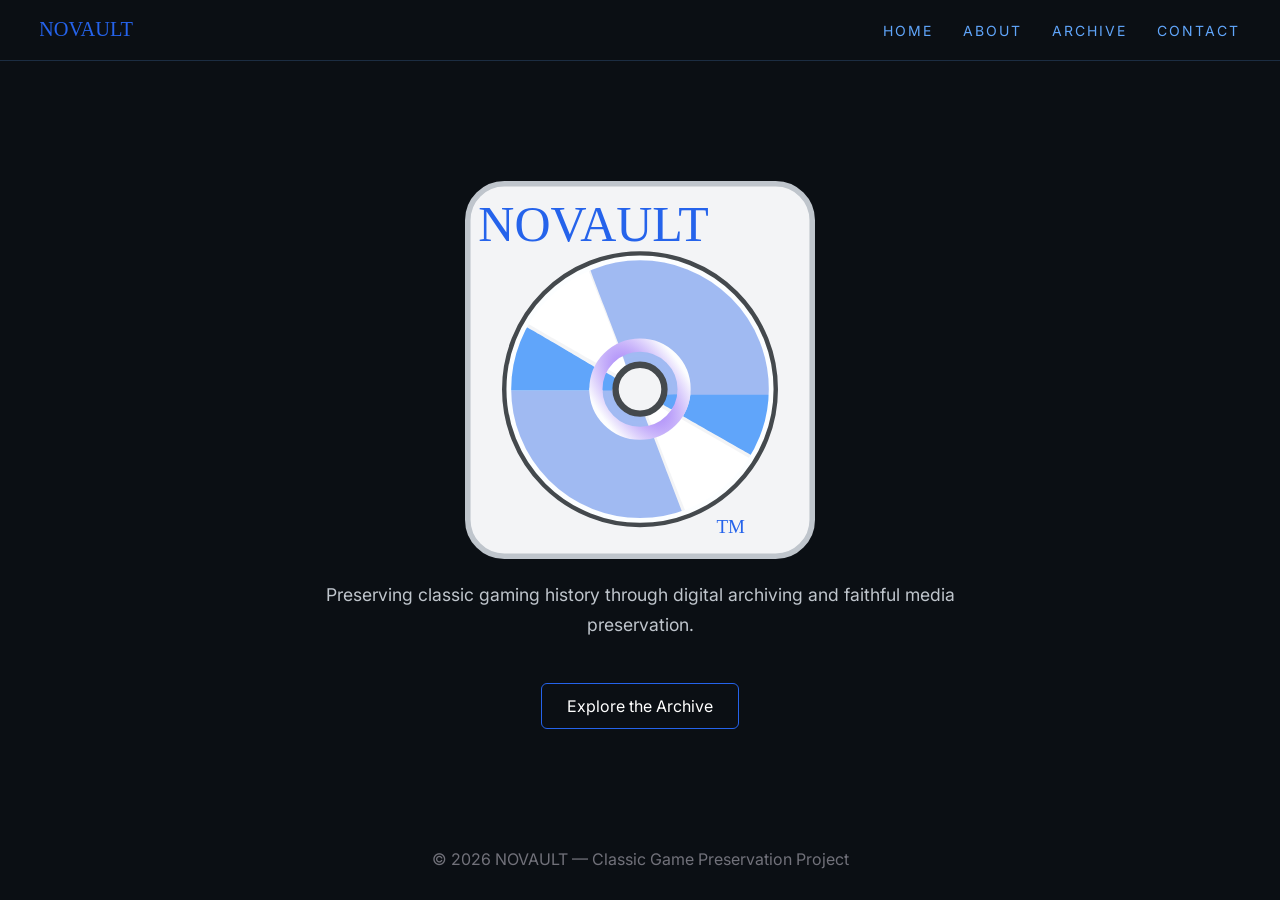
==== index.html @ 8feb1631 "Initial NOVAULT website version 1.0" ====
<!DOCTYPE html>
<html lang="en">

<head>
<meta charset="UTF-8">
<meta name="viewport" content="width=device-width, initial-scale=1.0">

<title>NOVAULT</title>

<link rel="preconnect" href="https://fonts.googleapis.com">
<link rel="preconnect" href="https://fonts.gstatic.com" crossorigin>
<link href="https://fonts.googleapis.com/css2?family=Inter:wght@400;500;700&family=Space+Grotesk:wght@500;700&display=swap" rel="stylesheet">

<link rel="stylesheet" href="style.css">
<link rel="icon" type="image/svg+xml" href="assets/images/favicon.svg">

</head>


<body>

<nav class="navbar">

    <a href="index.html" class="brand">
        <img src="assets/images/logo-menu.svg" alt="NOVAULT">
    </a>

    <div class="links">
        <a href="index.html">HOME</a>
        <a href="about.html">ABOUT</a>
        <a href="archive.html">ARCHIVE</a>
        <a href="contact.html">CONTACT</a>
    </div>

</nav>

<section class="hero">

<img src="assets/images/logo.svg" alt="NOVAULT Logo" class="logo">

<p>
Preserving classic gaming history through digital archiving
and faithful media preservation.
</p>

<a href="archive.html" class="button">
Explore the Archive
</a>

</section>


<footer>
© 2026 NOVAULT — Classic Game Preservation Project
</footer>


</body>

</html>
---- style.css ----
body {
    margin: 0;
    background: #0B0F14;
    color: #F3F4F6;
    font-family: "Inter", sans-serif;
    text-align: center;
}


/* NAVBAR */

.navbar {
    display: flex;
    justify-content: space-between;
    align-items: center;

    padding: 20px 40px;

    border-bottom: 1px solid rgba(96,165,250,0.2);
}


.brand img {
    width: 130px;
    height: auto;
}


.links {
    display: flex;
    gap: 30px;
}


.links a {
    color: #60A5FA;
    text-decoration: none;

    letter-spacing: 2px;
    font-size: 14px;
}


.links a:hover {
    color: white;
}


/* HOME / CONTENT */

.hero {
    max-width: 700px;
    margin: 120px auto;
}


.logo {
    width: 350px;
    max-width: 80%;
    height: auto;
}


h1 {
    font-family: "Space Grotesk", sans-serif;
    font-size: 4rem;
    letter-spacing: 5px;
    color: #60A5FA;
}

h2, h3 {
    font-family: "Space Grotesk", sans-serif;
}


p {
    color: #BFC5CC;
    line-height: 1.7;
    font-size: 1.1rem;
}


/* BUTTON */

.button {
    display: inline-block;

    margin-top: 25px;
    padding: 12px 25px;

    border: 1px solid #2563EB;

    color: white;
    text-decoration: none;

    border-radius: 6px;
}


.button:hover {
    background: #2563EB;
}


/* ARCHIVE CARD */

.archive-card {

    margin: 40px auto;
    padding: 30px;

    max-width: 500px;

    border: 1px solid rgba(96,165,250,0.3);

    background: rgba(255,255,255,0.03);

    border-radius: 10px;

}


.archive-card h2 {
    color: #60A5FA;
}


.archive-card p {
    line-height: 2;
}


/* FOOTER */

footer {

    margin-top: 100px;

    color: #71717A;

}

/* Archive Card Redesign */

.archive-card {
    margin: 40px auto;
    padding: 30px;
    max-width: 650px;
    border: 1px solid rgba(96,165,250,0.3);
    background: rgba(255,255,255,0.03);
    border-radius: 12px;
    text-align: left;
}

.archive-header span {
    color: #93C5FD;
    font-size: 0.8rem;
    letter-spacing: 2px;
}

.archive-header h2 {
    color: #60A5FA;
    margin: 5px 0 20px;
    font-size: 1.8rem;
}

.archive-content {
    display: flex;
    gap: 25px;
    align-items: flex-start;
}

.cover-placeholder {
    width: 180px;
    height: 240px;
    background: rgba(255,255,255,0.05);
    border: 1px solid rgba(96,165,250,0.2);
    border-radius: 8px;
    display: flex;
    align-items: center;
    justify-content: center;
    color: #71717A;
    font-size: 0.9rem;
    letter-spacing: 1px;
}

.archive-info h3 {
    color: #F3F4F6;
    margin-top: 0;
    margin-bottom: 20px;
}

.archive-info p {
    margin: 8px 0;
}

.archive-info strong {
    color: #93C5FD;
}

.status-preserved {
    display: inline-block;
    margin-top: 20px;
    padding: 6px 14px;
    border: 1px solid #22C55E;
    border-radius: 20px;
    color: #22C55E;
    font-size: 0.85rem;
    letter-spacing: 2px;
    font-weight: bold;
}

.game-cover {
    width: 180px;
    height: 240px;
    object-fit: cover;
    border-radius: 8px;
    border: 1px solid rgba(96,165,250,0.2);
}

/* ABOUT PAGE */


.about-page {

    max-width: 900px;

    margin: 100px auto;

    padding: 0 20px;

    text-align: left;

}



.about-header span {

    color: #93C5FD;

    font-size: 0.85rem;

    letter-spacing: 3px;

}



.about-header h1 {

    margin-top: 10px;

    margin-bottom: 60px;

}




.about-content h2 {

    margin-top: 50px;

    margin-bottom: 15px;

    color: #60A5FA;

    font-family: "Space Grotesk", sans-serif;

    letter-spacing: 1px;

}



.about-content p {

    max-width: 750px;

    line-height: 1.9;

}

/* CONTACT PAGE */


.contact-page {

    max-width: 900px;

    margin: 100px auto;

    padding: 0 20px;

    text-align: left;

}



.contact-header span {

    color: #93C5FD;

    font-size: 0.85rem;

    letter-spacing: 3px;

}



.contact-header h1 {

    margin-top: 10px;

    margin-bottom: 60px;

}




.contact-content h2 {

    margin-top: 45px;

    margin-bottom: 15px;

    color: #60A5FA;

    font-family: "Space Grotesk", sans-serif;

}



.contact-content p {

    line-height: 1.9;

}




.contact-link {

    color: #93C5FD;

    text-decoration: none;

}



.contact-link:hover {

    color: white;

}
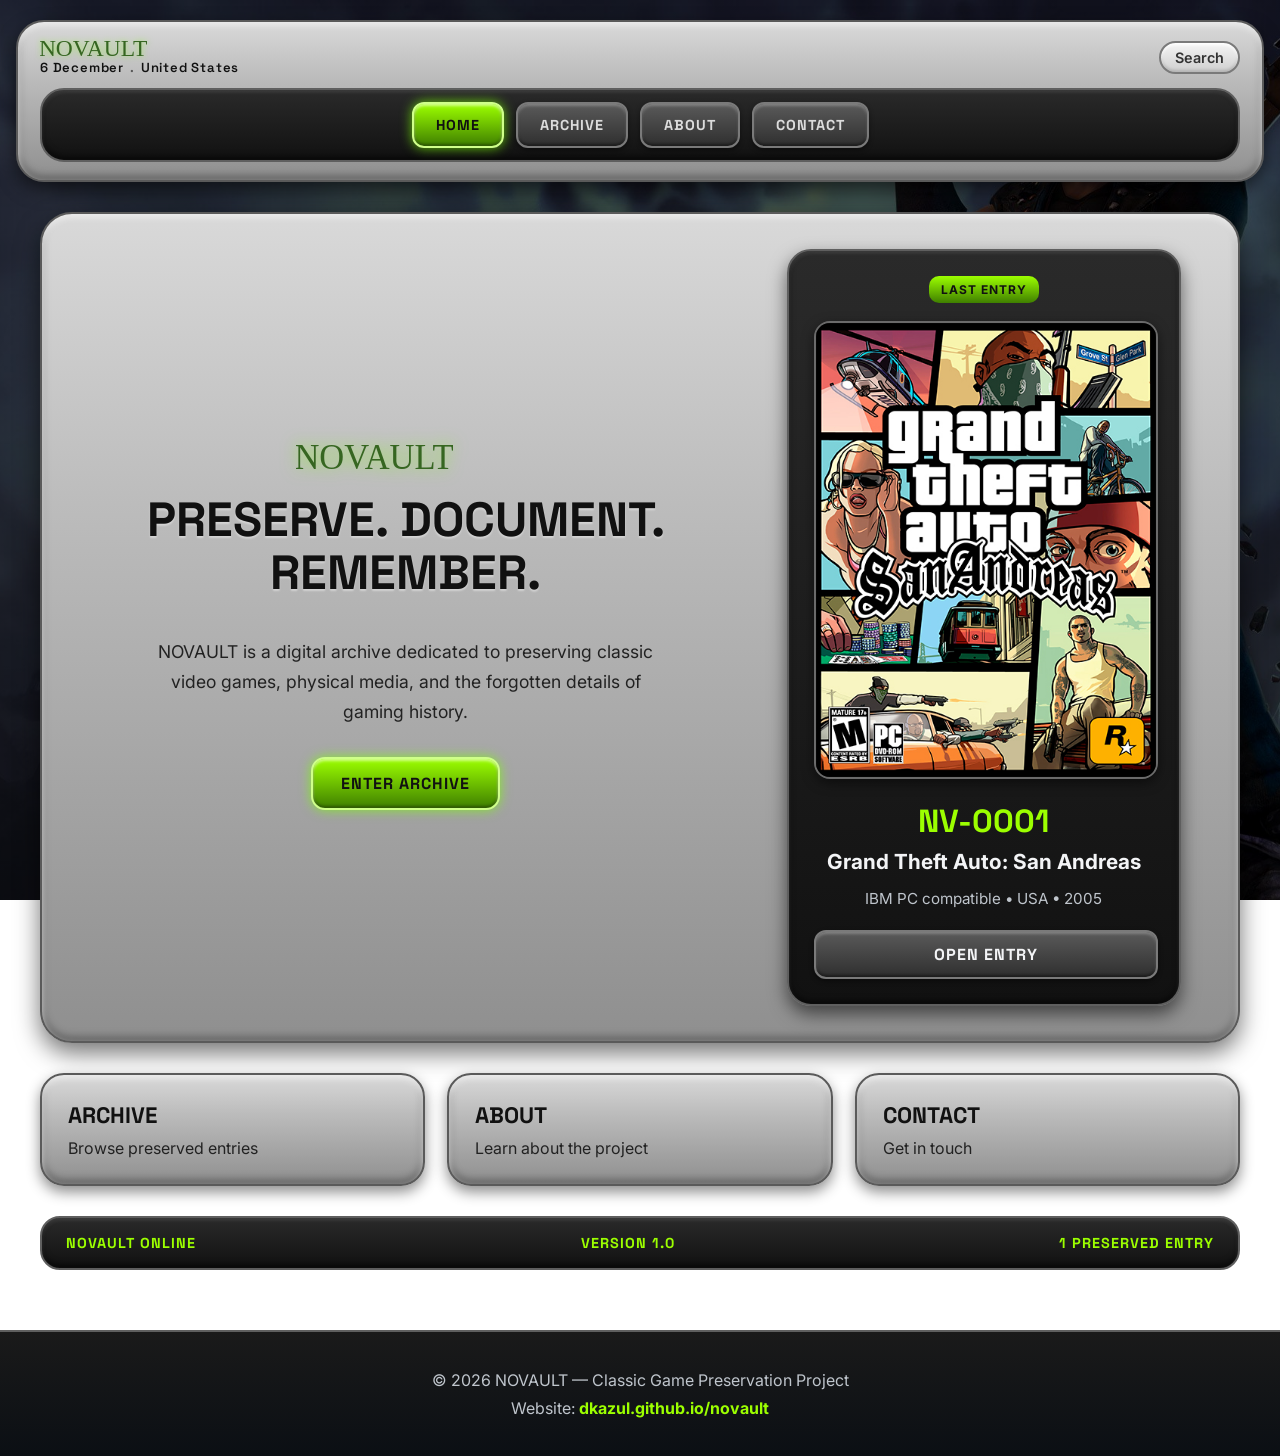
==== commit eff97a5b: "Update NOVAULT website design and pages" ====
--- a/index.html
+++ b/index.html
@@ -19,42 +19,194 @@
 
 <body>
 
-<nav class="navbar">
-
-    <a href="index.html" class="brand">
+
+<!-- NAVBAR RETRÔ -->
+<nav class="retro-navbar">
+    <div class="retro-navbar-top">
+
+    <a href="index.html" class="retro-brand">
         <img src="assets/images/logo-menu.svg" alt="NOVAULT">
+
+        <div class="retro-status-info">
+    <span id="current-date"></span>
+    <span class="separator">.</span>
+    <span id="current-region"></span>
+</div>
     </a>
 
-    <div class="links">
-        <a href="index.html">HOME</a>
-        <a href="about.html">ABOUT</a>
-        <a href="archive.html">ARCHIVE</a>
-        <a href="contact.html">CONTACT</a>
+    <div class="retro-search" onclick="comingSoon()">
+    <span id="search-text">Search</span>
+</div>
+
+</div>
+
+    <div class="retro-navbar-menu">
+        <a href="index.html" class="retro-btn active">HOME</a>
+        <a href="archive.html" class="retro-btn">ARCHIVE</a>
+        <a href="about.html" class="retro-btn">ABOUT</a>
+        <a href="contact.html" class="retro-btn">CONTACT</a>
     </div>
-
 </nav>
 
-<section class="hero">
-
-<img src="assets/images/logo.svg" alt="NOVAULT Logo" class="logo">
-
-<p>
-Preserving classic gaming history through digital archiving
-and faithful media preservation.
-</p>
-
-<a href="archive.html" class="button">
-Explore the Archive
-</a>
-
-</section>
-
-
-<footer>
-© 2026 NOVAULT — Classic Game Preservation Project
+<!-- HOME RETRÔ -->
+<main class="retro-home">
+
+    <section class="retro-hero">
+        <div class="hero-left">
+            <img src="assets/images/logo-menu.svg" alt="NOVAULT" class="hero-logo">
+
+            <h1>PRESERVE. DOCUMENT. REMEMBER.</h1>
+
+            <p>
+                NOVAULT is a digital archive dedicated to preserving
+                classic video games, physical media, and the forgotten
+                details of gaming history.
+            </p>
+
+            <a href="archive.html" class="retro-cta">
+                ENTER ARCHIVE
+            </a>
+        </div>
+
+        <div class="hero-right">
+            <div class="featured-card">
+                <span class="featured-label">LAST ENTRY</span>
+
+                <img src="assets/images/gta-san-andreas-cover-pc.jpg"
+                     alt="GTA San Andreas"
+                     class="featured-cover">
+
+                <h2>NV-0001</h2>
+                <h3>Grand Theft Auto: San Andreas</h3>
+
+                <p>IBM PC compatible • USA • 2005</p>
+
+                <a href="archive/nv-0001.html" class="featured-button">
+                    OPEN ENTRY
+                </a>
+            </div>
+        </div>
+    </section>
+
+    <section class="retro-panels">
+        <a href="archive.html" class="panel-link">
+            <div class="retro-panel">
+                <h3>ARCHIVE</h3>
+                <p>Browse preserved entries</p>
+            </div>
+        </a>
+
+        <a href="about.html" class="panel-link">
+            <div class="retro-panel">
+                <h3>ABOUT</h3>
+                <p>Learn about the project</p>
+            </div>
+        </a>
+
+        <a href="contact.html" class="panel-link">
+            <div class="retro-panel">
+                <h3>CONTACT</h3>
+                <p>Get in touch</p>
+            </div>
+        </a>
+    </section>
+
+    <section class="retro-status">
+        <div class="status-bar">
+            <span>NOVAULT ONLINE</span>
+            <span>VERSION 1.0</span>
+            <span>1 PRESERVED ENTRY</span>
+        </div>
+    </section>
+
+</main>
+
+<footer class="retro-footer">
+    <p>© 2026 NOVAULT — Classic Game Preservation Project</p>
+    <p>
+        Website:
+        <a href="https://dkazul.github.io/novault/" target="_blank">
+            dkazul.github.io/novault
+        </a>
+    </p>
 </footer>
 
 
+
+<script>
+
+const dateElement = document.getElementById("current-date");
+const regionElement = document.getElementById("current-region");
+
+
+// DATA
+
+const now = new Date();
+
+dateElement.textContent = now.toLocaleDateString("en-GB", {
+    day: "numeric",
+    month: "long"
+});
+
+
+// PAÍS
+
+regionElement.textContent = "Detecting...";
+
+
+fetch("https://ipwho.is/")
+.then(response => response.json())
+.then(data => {
+
+    if (data.success) {
+        regionElement.textContent = data.country;
+    } else {
+        throw new Error();
+    }
+
+})
+.catch(() => {
+
+    // fallback usando idioma do navegador
+
+    const regionNames = new Intl.DisplayNames(
+        ["en"],
+        { type: "region" }
+    );
+
+    const userRegion =
+        (navigator.language || "en-US").split("-")[1] || "US";
+
+
+    regionElement.textContent =
+        regionNames.of(userRegion);
+
+});
+
+
+
+</script>
+
+<script>
+
+function comingSoon(){
+
+    const searchText = document.getElementById("search-text");
+
+    searchText.textContent = "COMING SOON";
+
+
+    setTimeout(() => {
+
+        searchText.textContent = "Search";
+
+    }, 2000);
+
+}
+
+</script>
+
 </body>
 
+
 </html>
--- a/style.css
+++ b/style.css
@@ -1,105 +1,473 @@
 body {
     margin: 0;
-    background: #0B0F14;
+    min-height: 100vh;
+
+    background:
+        linear-gradient(
+            rgba(0, 0, 0, 0.65),
+            rgba(0, 0, 0, 0.75)
+        ),
+        url("assets/images/guitar-hero-wallpapers.jpg");
+
+    background-size: cover;
+    background-position: center;
+    background-repeat: no-repeat;
+    background-attachment: fixed;
+
     color: #F3F4F6;
     font-family: "Inter", sans-serif;
-    text-align: center;
-}
-
-
-/* NAVBAR */
-
-.navbar {
+    overflow-x: hidden;
+}
+
+
+/* =========================
+   RETRO XBOX 2004 NAVBAR
+========================= */
+
+.retro-navbar {
+    max-width: 1200px;
+    margin: 20px auto;
+    padding: 18px 22px;
+    background: linear-gradient(
+        to bottom,
+        #d9d9d9 0%,
+        #bcbcbc 35%,
+        #8f8f8f 100%
+    );
+    border-radius: 28px;
+    border: 2px solid #5a5a5a;
+    box-shadow:
+        inset 0 3px 6px rgba(255,255,255,0.7),
+        inset 0 -4px 8px rgba(0,0,0,0.35),
+        0 8px 18px rgba(0,0,0,0.55);
+}
+
+.retro-navbar-top {
     display: flex;
     justify-content: space-between;
     align-items: center;
-
-    padding: 20px 40px;
-
-    border-bottom: 1px solid rgba(96,165,250,0.2);
-}
-
-
-.brand img {
-    width: 130px;
-    height: auto;
-}
-
-
-.links {
+    margin-bottom: 14px;
+}
+
+.retro-brand img {
+    width: 150px;
+    filter: drop-shadow(0 0 3px rgba(123,255,0,0.6));
+}
+
+.retro-search {
+    background: linear-gradient(to bottom, #f5f5f5, #cfcfcf);
+    border: 2px solid #7a7a7a;
+    border-radius: 18px;
+    padding: 6px 14px;
+    color: #333;
+    font-size: 0.9rem;
+    font-weight: 600;
+    box-shadow:
+        inset 0 2px 3px rgba(255,255,255,0.9),
+        inset 0 -2px 3px rgba(0,0,0,0.15);
+}
+
+.retro-navbar-menu {
     display: flex;
-    gap: 30px;
-}
-
-
-.links a {
-    color: #60A5FA;
+    justify-content: center;
+    gap: 12px;
+    padding: 12px;
+    background: linear-gradient(to bottom, #2a2a2a, #111);
+    border-radius: 24px;
+    border: 2px solid #5f5f5f;
+    box-shadow:
+        inset 0 2px 4px rgba(255,255,255,0.12),
+        inset 0 -3px 6px rgba(0,0,0,0.6);
+}
+
+.retro-btn {
+    padding: 12px 22px;
+    border-radius: 12px;
     text-decoration: none;
-
-    letter-spacing: 2px;
-    font-size: 14px;
-}
-
-
-.links a:hover {
-    color: white;
-}
-
-
-/* HOME / CONTENT */
-
-.hero {
-    max-width: 700px;
-    margin: 120px auto;
-}
-
-
-.logo {
-    width: 350px;
-    max-width: 80%;
-    height: auto;
-}
-
-
-h1 {
     font-family: "Space Grotesk", sans-serif;
-    font-size: 4rem;
-    letter-spacing: 5px;
-    color: #60A5FA;
-}
-
-h2, h3 {
-    font-family: "Space Grotesk", sans-serif;
-}
-
-
-p {
-    color: #BFC5CC;
-    line-height: 1.7;
-    font-size: 1.1rem;
-}
-
-
-/* BUTTON */
-
-.button {
-    display: inline-block;
-
-    margin-top: 25px;
-    padding: 12px 25px;
-
-    border: 1px solid #2563EB;
-
-    color: white;
-    text-decoration: none;
-
-    border-radius: 6px;
-}
-
-
-.button:hover {
-    background: #2563EB;
-}
+    font-size: 0.9rem;
+    font-weight: 700;
+    letter-spacing: 1px;
+    color: #dcdcdc;
+    background: linear-gradient(to bottom, #5a5a5a, #2f2f2f);
+    border: 2px solid #7a7a7a;
+    box-shadow:
+        inset 0 2px 3px rgba(255,255,255,0.25),
+        inset 0 -2px 3px rgba(0,0,0,0.45),
+        0 2px 5px rgba(0,0,0,0.45);
+    transition: all 0.2s ease;
+}
+
+.retro-btn:hover {
+    transform: translateY(-2px);
+    color: #fff;
+    box-shadow:
+        inset 0 2px 3px rgba(255,255,255,0.3),
+        inset 0 -2px 3px rgba(0,0,0,0.5),
+        0 5px 10px rgba(0,0,0,0.55);
+}
+
+.retro-btn.active {
+    background: linear-gradient(to bottom, #9cff00, #3f7f00);
+    color: #111;
+    border-color: #cfff8a;
+    box-shadow:
+        inset 0 2px 3px rgba(255,255,255,0.55),
+        inset 0 -2px 3px rgba(0,0,0,0.35),
+        0 0 12px rgba(123,255,0,0.75);
+}
+
+/* Mobile */
+@media (max-width: 768px) {
+    .retro-navbar {
+        margin: 12px;
+        padding: 14px;
+    }
+
+    .retro-navbar-top {
+        flex-direction: column;
+        gap: 10px;
+    }
+
+    .retro-navbar-menu {
+        flex-wrap: wrap;
+        gap: 8px;
+    }
+
+    .retro-btn {
+        flex: 1 1 calc(50% - 8px);
+        text-align: center;
+    }
+}
+
+
+/* ========================================
+NOVAULT RETRO HOME — XBOX 2004 INSPIRED
+======================================== */
+
+.retro-home {
+max-width: 1200px;
+margin: 30px auto;
+padding: 0 20px;
+}
+
+.retro-hero {
+display: grid;
+grid-template-columns: 1.2fr 0.8fr;
+gap: 30px;
+background: linear-gradient(
+to bottom,
+#d9d9d9 0%,
+#bcbcbc 35%,
+#8f8f8f 100%
+);
+border-radius: 32px;
+padding: 35px;
+border: 2px solid #5a5a5a;
+box-shadow:
+inset 0 3px 6px rgba(255,255,255,0.7),
+inset 0 -4px 8px rgba(0,0,0,0.35),
+0 10px 25px rgba(0,0,0,0.55);
+}
+
+.hero-left {
+    display: flex;
+    flex-direction: column;
+    justify-content: center;
+    align-items: center; /* centraliza tudo horizontalmente */
+    text-align: center;  /* centraliza os textos */
+}
+
+.hero-logo {
+    width: 220px;
+    margin-bottom: 25px;
+    filter: drop-shadow(0 0 8px rgba(123,255,0,0.7));
+    display: block;
+    margin-left: auto;
+    margin-right: auto;
+}
+
+.hero-left h1 {
+font-family: "Space Grotesk", sans-serif;
+font-size: 3rem;
+line-height: 1.1;
+color: #111;
+margin: 0 0 20px;
+text-shadow: 0 2px 2px rgba(255,255,255,0.4);
+}
+
+.hero-left p {
+color: #222;
+font-size: 1.1rem;
+line-height: 1.7;
+max-width: 520px;
+margin-bottom: 30px;
+}
+
+.retro-cta {
+display: inline-block;
+width: fit-content;
+padding: 14px 28px;
+background: linear-gradient(to bottom, #9cff00, #3f7f00);
+color: #111;
+text-decoration: none;
+font-family: "Space Grotesk", sans-serif;
+font-weight: 700;
+letter-spacing: 1px;
+border-radius: 14px;
+border: 2px solid #cfff8a;
+box-shadow:
+inset 0 2px 3px rgba(255,255,255,0.55),
+inset 0 -2px 3px rgba(0,0,0,0.35),
+0 0 12px rgba(123,255,0,0.75);
+transition: all 0.2s ease;
+}
+
+.retro-cta:hover {
+transform: translateY(-3px);
+box-shadow:
+inset 0 2px 3px rgba(255,255,255,0.6),
+inset 0 -2px 3px rgba(0,0,0,0.4),
+0 0 18px rgba(123,255,0,0.9);
+}
+
+.hero-right {
+display: flex;
+justify-content: center;
+align-items: center;
+}
+
+.featured-card {
+width: 100%;
+max-width: 340px;
+background: linear-gradient(to bottom, #2a2a2a, #111);
+border-radius: 24px;
+padding: 25px;
+border: 2px solid #5f5f5f;
+box-shadow:
+inset 0 2px 4px rgba(255,255,255,0.12),
+inset 0 -3px 6px rgba(0,0,0,0.6),
+0 8px 18px rgba(0,0,0,0.55);
+text-align: center;
+}
+
+.featured-label {
+display: inline-block;
+padding: 6px 12px;
+background: linear-gradient(to bottom, #9cff00, #3f7f00);
+color: #111;
+font-size: 0.75rem;
+font-weight: 700;
+letter-spacing: 1px;
+border-radius: 10px;
+margin-bottom: 18px;
+}
+
+.featured-cover {
+width: 100%;
+border-radius: 16px;
+border: 2px solid #6a6a6a;
+box-shadow: 0 4px 12px rgba(0,0,0,0.5);
+margin-bottom: 18px;
+}
+
+.featured-card h2 {
+font-family: "Space Grotesk", sans-serif;
+color: #9cff00;
+font-size: 2rem;
+margin: 0 0 8px;
+}
+
+.featured-card h3 {
+color: #f3f4f6;
+font-size: 1.3rem;
+margin: 0 0 10px;
+}
+
+.featured-card p {
+color: #bfc5cc;
+font-size: 0.95rem;
+margin-bottom: 22px;
+}
+
+.featured-button {
+display: inline-block;
+width: 100%;
+padding: 12px 0;
+background: linear-gradient(to bottom, #5a5a5a, #2f2f2f);
+color: #f3f4f6;
+text-decoration: none;
+font-family: "Space Grotesk", sans-serif;
+font-weight: 700;
+letter-spacing: 1px;
+border-radius: 12px;
+border: 2px solid #7a7a7a;
+box-shadow:
+inset 0 2px 3px rgba(255,255,255,0.25),
+inset 0 -2px 3px rgba(0,0,0,0.45),
+0 2px 5px rgba(0,0,0,0.45);
+transition: all 0.2s ease;
+}
+
+.featured-button:hover {
+transform: translateY(-2px);
+background: linear-gradient(to bottom, #6a6a6a, #3a3a3a);
+}
+
+.retro-panels {
+display: grid;
+grid-template-columns: repeat(3, 1fr);
+gap: 22px;
+margin-top: 30px;
+}
+
+.panel-link {
+text-decoration: none;
+}
+
+.retro-panel {
+background: linear-gradient(
+to bottom,
+#d9d9d9 0%,
+#bcbcbc 35%,
+#8f8f8f 100%
+);
+border-radius: 24px;
+padding: 26px;
+border: 2px solid #5a5a5a;
+box-shadow:
+inset 0 3px 6px rgba(255,255,255,0.7),
+inset 0 -4px 8px rgba(0,0,0,0.35),
+0 6px 14px rgba(0,0,0,0.45);
+transition: all 0.2s ease;
+}
+
+.retro-panel:hover {
+transform: translateY(-4px);
+box-shadow:
+inset 0 3px 6px rgba(255,255,255,0.75),
+inset 0 -4px 8px rgba(0,0,0,0.4),
+0 10px 20px rgba(0,0,0,0.55);
+}
+
+.retro-panel h3 {
+font-family: "Space Grotesk", sans-serif;
+color: #111;
+font-size: 1.4rem;
+margin: 0 0 8px;
+}
+
+.retro-panel p {
+color: #222;
+margin: 0;
+}
+
+.retro-status {
+margin-top: 30px;
+}
+
+.status-bar {
+display: flex;
+justify-content: space-between;
+align-items: center;
+padding: 16px 24px;
+background: linear-gradient(to bottom, #2a2a2a, #111);
+border-radius: 20px;
+border: 2px solid #5f5f5f;
+box-shadow:
+inset 0 2px 4px rgba(255,255,255,0.12),
+inset 0 -3px 6px rgba(0,0,0,0.6);
+font-family: "Space Grotesk", sans-serif;
+font-size: 0.9rem;
+font-weight: 700;
+letter-spacing: 1px;
+color: #9cff00;
+}
+
+.retro-footer {
+margin-top: 60px;
+padding: 30px 20px;
+text-align: center;
+background: linear-gradient(to bottom, #1a1a1a, #0b0f14);
+border-top: 2px solid #5f5f5f;
+}
+
+.retro-footer p {
+margin: 8px 0;
+color: #bfc5cc;
+}
+
+.retro-footer a {
+color: #9cff00;
+text-decoration: none;
+font-weight: 700;
+}
+
+.retro-footer a:hover {
+text-decoration: underline;
+}
+
+/* RESPONSIVO */
+
+@media (max-width: 900px) {
+.retro-hero {
+grid-template-columns: 1fr;
+text-align: center;
+}
+
+
+.hero-left {
+    align-items: center;
+}
+
+.hero-left p {
+    max-width: 100%;
+}
+
+.retro-panels {
+    grid-template-columns: 1fr;
+}
+
+.status-bar {
+    flex-direction: column;
+    gap: 8px;
+    text-align: center;
+}
+
+
+}
+
+@media (max-width: 600px) {
+.retro-home {
+padding: 0 12px;
+}
+
+
+.retro-hero {
+    padding: 22px;
+    border-radius: 24px;
+}
+
+.hero-logo {
+    width: 180px;
+}
+
+.hero-left h1 {
+    font-size: 2.1rem;
+}
+
+.featured-card {
+    padding: 18px;
+}
+
+.retro-panel {
+    padding: 20px;
+}
+
+
+}
+
+
 
 
 /* ARCHIVE CARD */
@@ -218,18 +586,41 @@
     border: 1px solid rgba(96,165,250,0.2);
 }
 
-/* ABOUT PAGE */
+/* ========================================
+   ABOUT PAGE — NOVAULT ARCHIVE STYLE
+======================================== */
 
 
 .about-page {
 
-    max-width: 900px;
-
-    margin: 100px auto;
+    max-width: 950px;
+
+    margin: 70px auto;
 
     padding: 0 20px;
 
-    text-align: left;
+}
+
+
+
+.about-header {
+
+    background: linear-gradient(
+        to bottom,
+        #d9d9d9,
+        #8f8f8f
+    );
+
+    padding: 35px;
+
+    border-radius: 28px;
+
+    border: 2px solid #5a5a5a;
+
+    box-shadow:
+        inset 0 3px 6px rgba(255,255,255,0.7),
+        inset 0 -4px 8px rgba(0,0,0,0.35),
+        0 10px 20px rgba(0,0,0,0.5);
 
 }
 
@@ -237,73 +628,192 @@
 
 .about-header span {
 
-    color: #93C5FD;
-
-    font-size: 0.85rem;
+    color: #3f7f00;
+
+    font-family: "Space Grotesk", sans-serif;
+
+    font-size: 0.8rem;
 
     letter-spacing: 3px;
 
+    font-weight: 700;
+
 }
 
 
 
 .about-header h1 {
 
-    margin-top: 10px;
-
-    margin-bottom: 60px;
-
-}
+    margin: 10px 0 0;
+
+    color: #111;
+
+    font-family: "Space Grotesk", sans-serif;
+
+    font-size: 3rem;
+
+    letter-spacing: 2px;
+
+}
+
+
+
+
+
+.about-content {
+
+    margin-top: 35px;
+
+    background: linear-gradient(
+        to bottom,
+        #2a2a2a,
+        #111
+    );
+
+    padding: 40px;
+
+    border-radius: 28px;
+
+    border: 2px solid #5f5f5f;
+
+    box-shadow:
+
+        inset 0 2px 4px rgba(255,255,255,0.12),
+
+        inset 0 -4px 8px rgba(0,0,0,0.7),
+
+        0 10px 25px rgba(0,0,0,0.55);
+
+}
+
 
 
 
 
 .about-content h2 {
 
-    margin-top: 50px;
+    margin-top: 45px;
 
     margin-bottom: 15px;
 
-    color: #60A5FA;
+    color: #9cff00;
 
     font-family: "Space Grotesk", sans-serif;
 
+    font-size: 1.5rem;
+
     letter-spacing: 1px;
 
 }
 
 
 
+.about-content h2:first-child {
+
+    margin-top: 0;
+
+}
+
+
+
+
+
 .about-content p {
 
-    max-width: 750px;
+    max-width: 800px;
+
+    color: #d1d5db;
 
     line-height: 1.9;
 
-}
-
-/* CONTACT PAGE */
+    font-size: 1rem;
+
+}
+
+
+
+.about-content p::first-line {
+
+    color: #f3f4f6;
+
+}
+
+
+
+
+
+.about-content::before {
+
+    content: "NOVAULT DATABASE // ARCHIVE INFORMATION";
+
+    display: block;
+
+    margin-bottom: 25px;
+
+    color: #888;
+
+    font-family: "Space Grotesk", sans-serif;
+
+    font-size: 0.75rem;
+
+    letter-spacing: 2px;
+
+}
+
+/* ========================================
+   CONTACT PAGE — NOVAULT ARCHIVE STYLE
+======================================== */
 
 
 .contact-page {
 
-    max-width: 900px;
-
-    margin: 100px auto;
+    max-width: 950px;
+
+    margin: 70px auto;
 
     padding: 0 20px;
 
-    text-align: left;
-
-}
+}
+
+
+
+
+.contact-header {
+
+    background: linear-gradient(
+        to bottom,
+        #d9d9d9,
+        #8f8f8f
+    );
+
+    padding: 35px;
+
+    border-radius: 28px;
+
+    border: 2px solid #5a5a5a;
+
+    box-shadow:
+
+        inset 0 3px 6px rgba(255,255,255,0.7),
+
+        inset 0 -4px 8px rgba(0,0,0,0.35),
+
+        0 10px 20px rgba(0,0,0,0.5);
+
+}
+
 
 
 
 .contact-header span {
 
-    color: #93C5FD;
-
-    font-size: 0.85rem;
+    color: #3f7f00;
+
+    font-family: "Space Grotesk", sans-serif;
+
+    font-size: 0.8rem;
+
+    font-weight: 700;
 
     letter-spacing: 3px;
 
@@ -311,13 +821,75 @@
 
 
 
+
 .contact-header h1 {
 
-    margin-top: 10px;
-
-    margin-bottom: 60px;
-
-}
+    margin: 10px 0 0;
+
+    color: #111;
+
+    font-family: "Space Grotesk", sans-serif;
+
+    font-size: 3rem;
+
+    letter-spacing: 2px;
+
+}
+
+
+
+
+
+.contact-content {
+
+    margin-top: 35px;
+
+    background: linear-gradient(
+        to bottom,
+        #2a2a2a,
+        #111
+    );
+
+
+    padding: 40px;
+
+    border-radius: 28px;
+
+    border: 2px solid #5f5f5f;
+
+
+    box-shadow:
+
+        inset 0 2px 4px rgba(255,255,255,0.12),
+
+        inset 0 -4px 8px rgba(0,0,0,0.7),
+
+        0 10px 25px rgba(0,0,0,0.55);
+
+}
+
+
+
+
+
+.contact-content::before {
+
+    content: "NOVAULT DATABASE // CONTACT INFORMATION";
+
+    display: block;
+
+    margin-bottom: 25px;
+
+    color: #888;
+
+    font-family: "Space Grotesk", sans-serif;
+
+    font-size: 0.75rem;
+
+    letter-spacing: 2px;
+
+}
+
 
 
 
@@ -328,16 +900,33 @@
 
     margin-bottom: 15px;
 
-    color: #60A5FA;
+
+    color: #9cff00;
+
 
     font-family: "Space Grotesk", sans-serif;
 
-}
+    font-size: 1.5rem;
+
+    letter-spacing: 1px;
+
+}
+
+
+
+.contact-content h2:first-child {
+
+    margin-top: 0;
+
+}
+
 
 
 
 .contact-content p {
 
+    color: #d1d5db;
+
     line-height: 1.9;
 
 }
@@ -345,13 +934,20 @@
 
 
 
+
 .contact-link {
 
-    color: #93C5FD;
+    color: #9cff00;
 
     text-decoration: none;
 
-}
+    font-family: "Space Grotesk", sans-serif;
+
+    font-weight: 700;
+
+}
+
+
 
 
 
@@ -359,4 +955,293 @@
 
     color: white;
 
+    text-decoration: underline;
+
+}
+
+/* ========================================
+STATUS INFO — DATA E PAÍS
+======================================== */
+
+.retro-navbar-top {
+display: flex;
+justify-content: space-between;
+align-items: center;
+gap: 20px;
+}
+
+.retro-brand {
+display: flex;
+flex-direction: column;
+align-items: flex-start;
+text-decoration: none;
+flex-shrink: 0;
+}
+
+.retro-status-info {
+    margin-top: 4px;
+    display: flex;
+    align-items: center;
+    gap: 6px;
+    font-family: "Space Grotesk", sans-serif;
+    font-size: 0.82rem;
+    font-weight: 600;
+    letter-spacing: 0.8px;
+    color: #111; /* preto */
+    text-shadow: none;
+}
+
+.retro-status-info .separator {
+opacity: 0.6;
+}
+
+.retro-status-info span {
+line-height: 1;
+}
+
+.retro-search {
+background: linear-gradient(to bottom, #f5f5f5, #cfcfcf);
+border: 2px solid #7a7a7a;
+border-radius: 18px;
+padding: 6px 14px;
+color: #333;
+font-size: 0.9rem;
+font-weight: 600;
+box-shadow:
+inset 0 2px 3px rgba(255,255,255,0.9),
+inset 0 -2px 3px rgba(0,0,0,0.15);
+flex-shrink: 0;
+}
+
+.retro-brand-area {
+    display: flex;
+    flex-direction: column;
+    align-items: flex-start;
+}
+
+.retro-brand img {
+    width: 150px;
+}
+
+.retro-status-info {
+    margin-top: 5px;
+}
+
+/* ========================================
+   ARCHIVE PAGE — NOVAULT DATABASE
+======================================== */
+
+
+.archive-page {
+
+    max-width: 950px;
+
+    margin: 70px auto;
+
+    padding: 0 20px;
+
+}
+
+
+
+.archive-page-header {
+
+    background: linear-gradient(
+        to bottom,
+        #d9d9d9,
+        #8f8f8f
+    );
+
+    padding: 35px;
+
+    border-radius: 28px;
+
+    border: 2px solid #5a5a5a;
+
+    box-shadow:
+    inset 0 3px 6px rgba(255,255,255,.7),
+    inset 0 -4px 8px rgba(0,0,0,.35),
+    0 10px 20px rgba(0,0,0,.5);
+
+}
+
+
+
+.archive-page-header span {
+
+color:#3f7f00;
+
+font-family:"Space Grotesk";
+
+font-weight:700;
+
+letter-spacing:3px;
+
+font-size:.8rem;
+
+}
+
+
+
+.archive-page-header h1 {
+
+color:#111;
+
+font-family:"Space Grotesk";
+
+font-size:3rem;
+
+margin:10px 0;
+
+}
+
+
+
+.archive-page-header p {
+
+color:#222;
+
+line-height:1.7;
+
+}
+
+
+
+
+
+.archive-card {
+
+
+margin-top:35px;
+
+background:linear-gradient(
+to bottom,
+#2a2a2a,
+#111
+);
+
+
+padding:35px;
+
+border-radius:28px;
+
+border:2px solid #5f5f5f;
+
+
+box-shadow:
+
+inset 0 2px 4px rgba(255,255,255,.12),
+
+inset 0 -4px 8px rgba(0,0,0,.7),
+
+0 10px 25px rgba(0,0,0,.55);
+
+}
+
+
+
+
+
+.archive-header span {
+
+color:#888;
+
+font-family:"Space Grotesk";
+
+font-size:.75rem;
+
+letter-spacing:2px;
+
+}
+
+
+
+.archive-header h2 {
+
+color:#9cff00;
+
+font-family:"Space Grotesk";
+
+}
+
+
+
+
+
+.archive-content {
+
+display:flex;
+
+gap:30px;
+
+margin-top:25px;
+
+}
+
+
+
+
+.game-cover {
+
+width:180px;
+
+border-radius:12px;
+
+border:2px solid #666;
+
+}
+
+
+
+
+
+.archive-info h3 {
+
+color:white;
+
+font-family:"Space Grotesk";
+
+}
+
+
+
+.archive-info p {
+
+color:#d1d5db;
+
+}
+
+
+
+
+
+.archive-info strong {
+
+color:#9cff00;
+
+}
+
+
+
+
+.status-preserved {
+
+display:inline-block;
+
+margin-top:20px;
+
+padding:8px 16px;
+
+border-radius:20px;
+
+border:1px solid #9cff00;
+
+color:#9cff00;
+
+font-family:"Space Grotesk";
+
+font-weight:700;
+
+letter-spacing:2px;
+
 }
